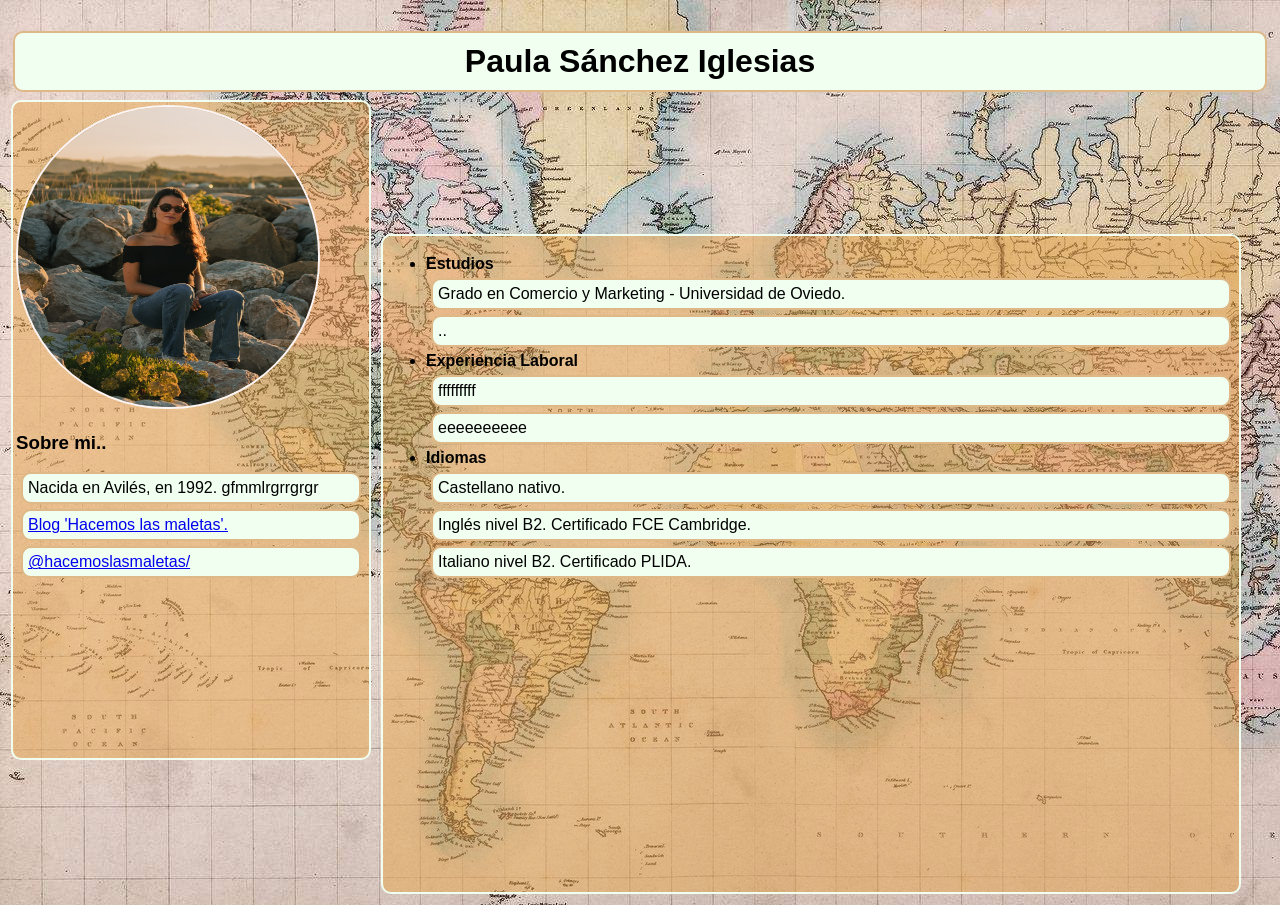
==== P1/index.html @ b9afec20 "." ====
<!DOCTYPE html>
<html lang="en">
<head>
    <link rel="stylesheet" href="styles.css">
    <meta charset="UTF-8">
    <meta http-equiv="X-UA-Compatible" content="IE=edge">
    <meta name="viewport" content="width=device-width, initial-scale=1.0">
    <title>CV </title> 
    <!-- CV de...... -->
</head>

<body>
    
<br>
<h1>Paula Sánchez Iglesias</h1>
<div class= "minicontainer">
    <img class="imagen" src="fotoPerfil.jpg" alt="Foto de perfil.">
    <h3>Sobre mi..</h3>
        <p>Nacida en Avilés, en 1992. gfmmlrgrrgrgr</p>
        <p><a href="https://hacemoslasmaletas.com/">Blog 'Hacemos las maletas'.</a></p>
        <p><a href="https://www.instagram.com/hacemoslasmaletas/">@hacemoslasmaletas/</a></p>    
</div>

<div class="container">
    <ul>
        <li><b>Estudios</b></li>
            <p>Grado en Comercio y Marketing - Universidad de Oviedo.</p>
            <p>..</p>
        <li><b>Experiencia Laboral</b></li>
            <p>fffffffff</p>
            <p>eeeeeeeeee</p>
        <li><b>Idiomas</b></li>
            <p>Castellano nativo.</p>
            <p>Inglés nivel B2. Certificado FCE Cambridge.</p>
            <p>Italiano nivel B2. Certificado PLIDA.</p>
    </ul>
</div>



</body>
</html>
---- P1/styles.css ----
html {
    background-image: url("fondo.jpg");
}

h1 {
    color: black;
    font-family: 'Gill Sans', 'Gill Sans MT', Calibri, 'Trebuchet MS', sans-serif;
    font-weight: bold;
    text-align: center;
    background-color: honeydew;
    border: 2px solid burlywood;
    border-radius: 10px;
    padding: 10px;      
    margin: 5px;

    
}

.container{
    display: inline-block;
    color: black;
    background-color:  rgba(233, 165, 77, 0.5);
    text-align: left;
    font-family: 'Gill Sans', 'Gill Sans MT', Calibri, 'Trebuchet MS', sans-serif;
    border-radius: 10px;
    border: 2px solid honeydew;
    height: 650px;
    width: 850px;
    padding: 3px;      
    margin: 3px;
}

.minicontainer{
    display: inline-block;
    background-color: rgba(233, 165, 77, 0.5);
    color: black;
    text-align: left;
    font-family: 'Gill Sans', 'Gill Sans MT', Calibri, 'Trebuchet MS', sans-serif;
    border-radius: 10px;
    border: 2px solid honeydew;
    height: 650px;
    width: 350px;
    padding: 3px;      
    margin: 3px;
}

.imagen{
    width:300px;
    height:300px;
    border-radius:150px;
    border:2px solid rgb(250, 244, 244);
}

p {
    border: 2px solid burlywood;
    border-radius: 10px;
    color: black;
    background-color: honeydew;
    font-family: 'Gill Sans', 'Gill Sans MT', Calibri, 'Trebuchet MS', sans-serif;
    padding: 5px;      
    margin: 5px;
}
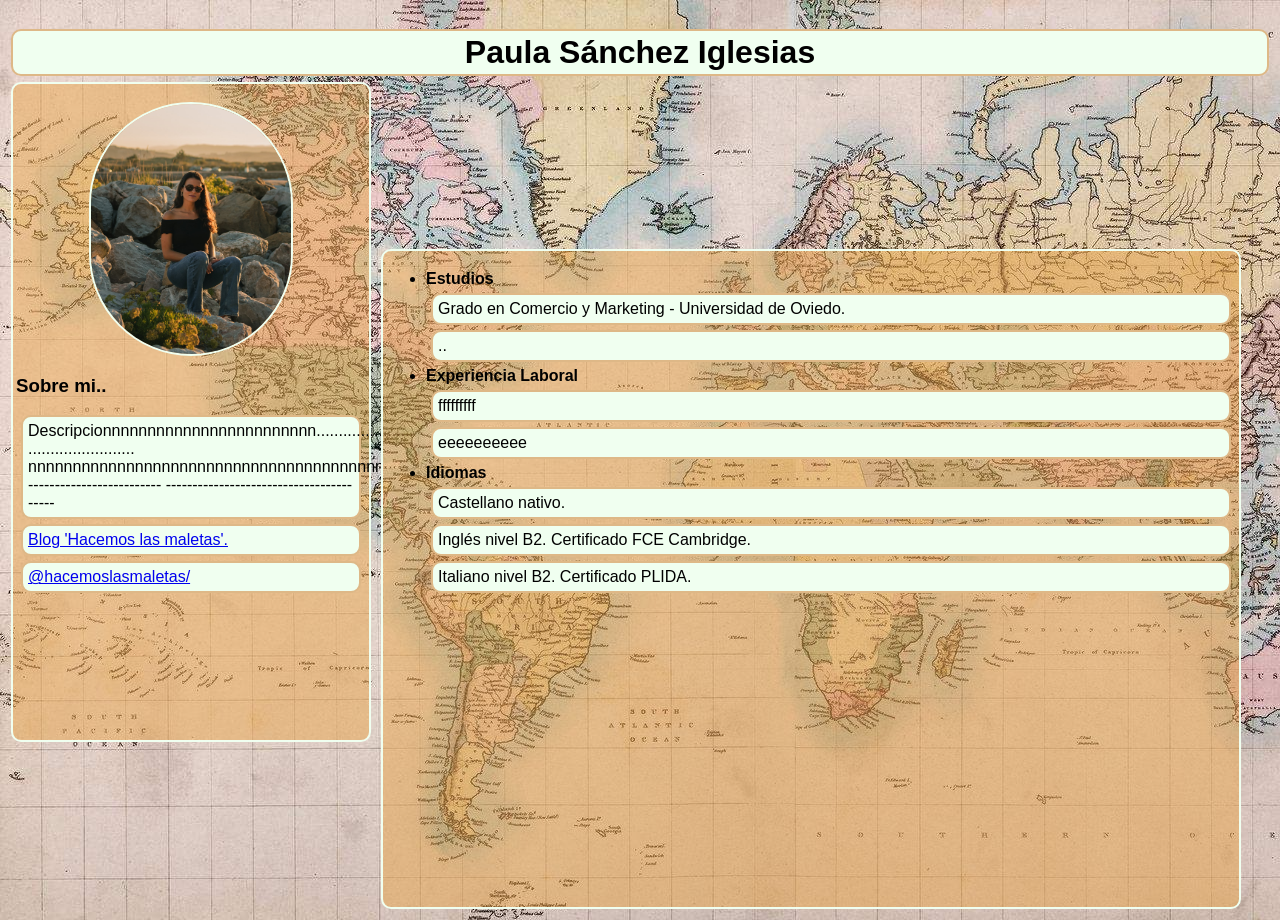
==== commit ec720d1b: "." ====
--- a/P1/index.html
+++ b/P1/index.html
@@ -16,7 +16,12 @@
 <div class= "minicontainer">
     <img class="imagen" src="fotoPerfil.jpg" alt="Foto de perfil.">
     <h3>Sobre mi..</h3>
-        <p>Nacida en Avilés, en 1992. gfmmlrgrrgrgr</p>
+        <p>Descripcionnnnnnnnnnnnnnnnnnnnnnnn......................
+            ........................
+            nnnnnnnnnnnnnnnnnnnnnnnnnnnnnnnnnnnnnnnn
+            -------------------------
+            ----------------------------------------
+        </p>
         <p><a href="https://hacemoslasmaletas.com/">Blog 'Hacemos las maletas'.</a></p>
         <p><a href="https://www.instagram.com/hacemoslasmaletas/">@hacemoslasmaletas/</a></p>    
 </div>
--- a/P1/styles.css
+++ b/P1/styles.css
@@ -10,11 +10,8 @@
     background-color: honeydew;
     border: 2px solid burlywood;
     border-radius: 10px;
-    padding: 10px;      
-    margin: 5px;
-
-    
-}
+    padding: 3px;      
+    margin: 3px;}
 
 .container{
     display: inline-block;
@@ -45,10 +42,14 @@
 }
 
 .imagen{
-    width:300px;
-    height:300px;
+    width:200px;
+    height:250px;
     border-radius:150px;
-    border:2px solid rgb(250, 244, 244);
+    border:2px solid honeydew;
+    display: block;
+    margin-top: 15px;
+    margin-left: auto;
+    margin-right: auto;
 }
 
 p {
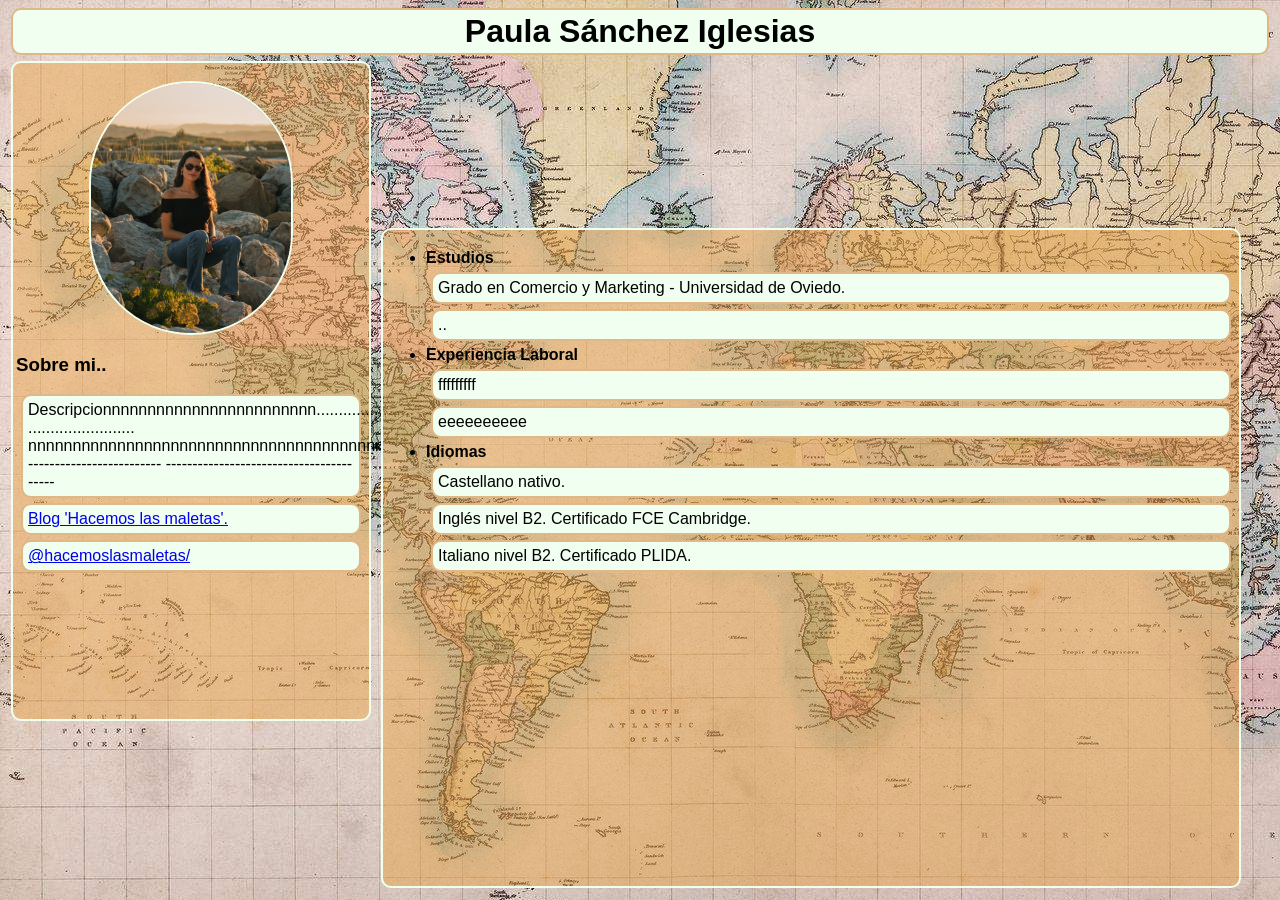
==== commit 2ee74bb5: "fallo" ====
--- a/P1/index.html
+++ b/P1/index.html
@@ -9,10 +9,10 @@
     <!-- CV de...... -->
 </head>
 
-<body>
-    
-<br>
+<body>    
+
 <h1>Paula Sánchez Iglesias</h1>
+
 <div class= "minicontainer">
     <img class="imagen" src="fotoPerfil.jpg" alt="Foto de perfil.">
     <h3>Sobre mi..</h3>
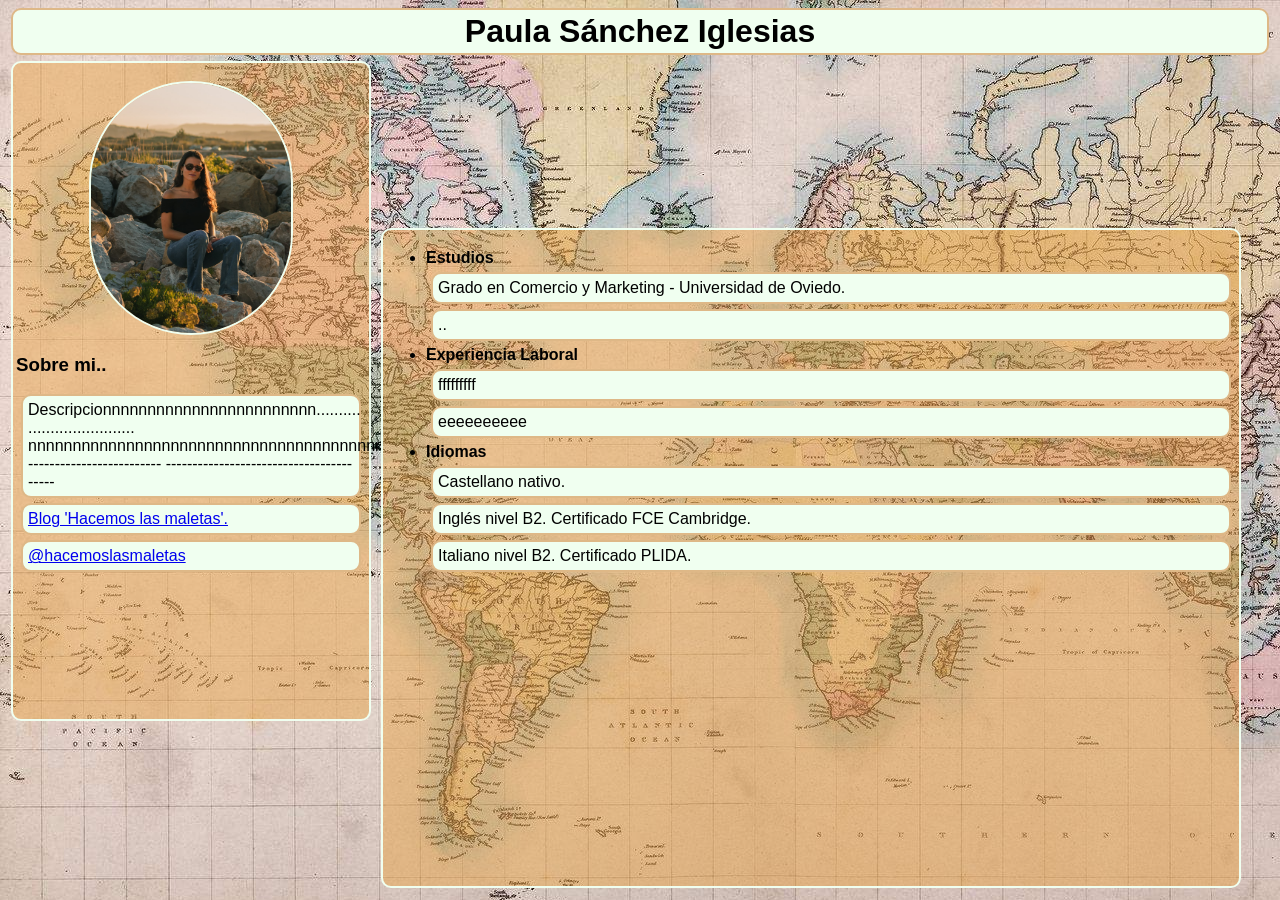
==== commit 5c386c2f: "-" ====
--- a/P1/index.html
+++ b/P1/index.html
@@ -16,14 +16,14 @@
 <div class= "minicontainer">
     <img class="imagen" src="fotoPerfil.jpg" alt="Foto de perfil.">
     <h3>Sobre mi..</h3>
-        <p>Descripcionnnnnnnnnnnnnnnnnnnnnnnn......................
+        <p>Descripcionnnnnnnnnnnnnnnnnnnnnnnn..........
             ........................
             nnnnnnnnnnnnnnnnnnnnnnnnnnnnnnnnnnnnnnnn
             -------------------------
             ----------------------------------------
         </p>
         <p><a href="https://hacemoslasmaletas.com/">Blog 'Hacemos las maletas'.</a></p>
-        <p><a href="https://www.instagram.com/hacemoslasmaletas/">@hacemoslasmaletas/</a></p>    
+        <p><a href="https://www.instagram.com/hacemoslasmaletas/">@hacemoslasmaletas</a></p>    
 </div>
 
 <div class="container">
@@ -41,7 +41,5 @@
     </ul>
 </div>
 
-
-
 </body>
 </html>
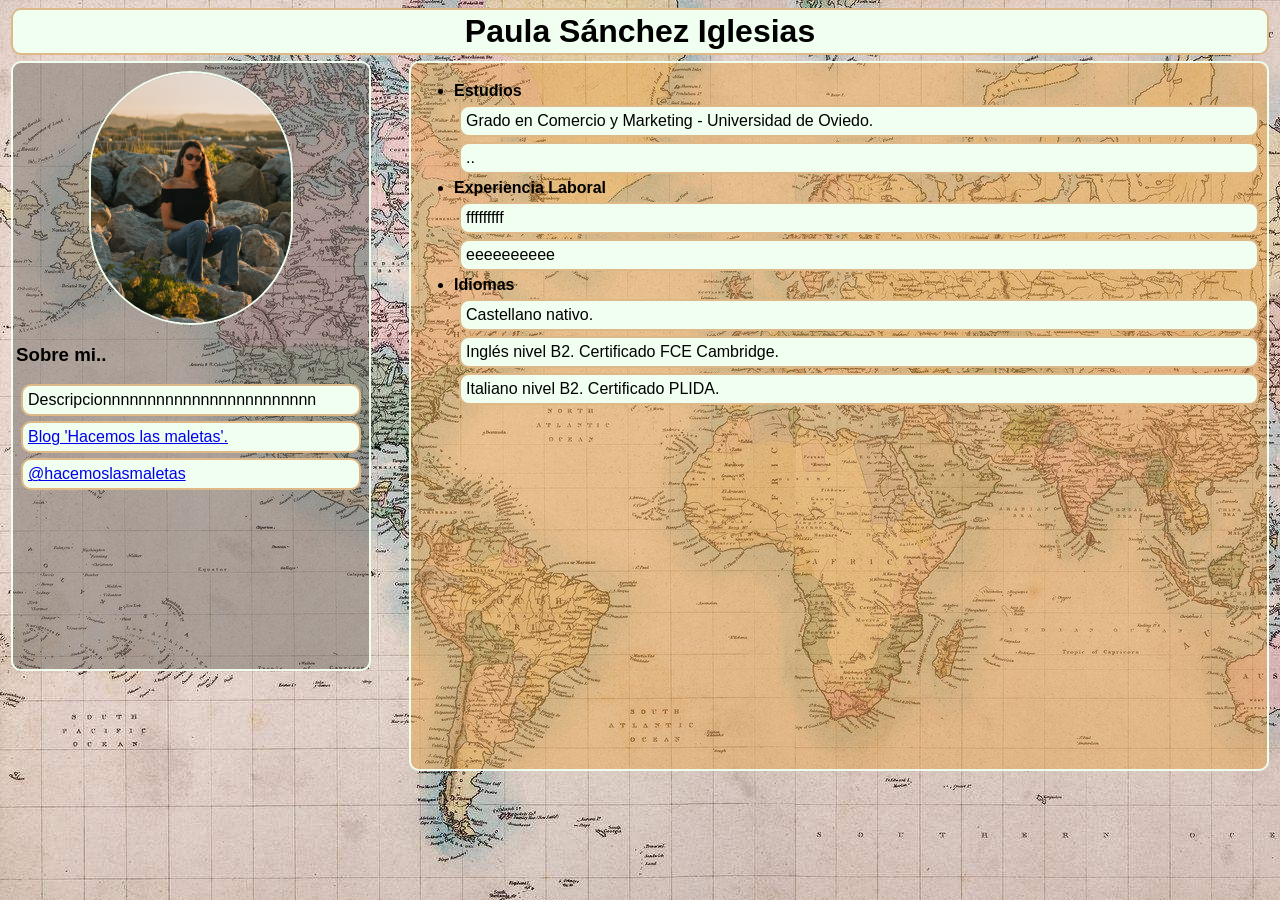
==== commit a4176428: "." ====
--- a/P1/index.html
+++ b/P1/index.html
@@ -14,20 +14,15 @@
 <h1>Paula Sánchez Iglesias</h1>
 
 <div class= "minicontainer">
-    <img class="imagen" src="fotoPerfil.jpg" alt="Foto de perfil.">
+    <img class="imagen" src="fotoPerfil.jpg" alt="Foto de perfil."> 
     <h3>Sobre mi..</h3>
-        <p>Descripcionnnnnnnnnnnnnnnnnnnnnnnn..........
-            ........................
-            nnnnnnnnnnnnnnnnnnnnnnnnnnnnnnnnnnnnnnnn
-            -------------------------
-            ----------------------------------------
-        </p>
+        <p>Descripcionnnnnnnnnnnnnnnnnnnnnnnn</p>
         <p><a href="https://hacemoslasmaletas.com/">Blog 'Hacemos las maletas'.</a></p>
         <p><a href="https://www.instagram.com/hacemoslasmaletas/">@hacemoslasmaletas</a></p>    
 </div>
 
 <div class="container">
-    <ul>
+       <ul>
         <li><b>Estudios</b></li>
             <p>Grado en Comercio y Marketing - Universidad de Oviedo.</p>
             <p>..</p>
--- a/P1/styles.css
+++ b/P1/styles.css
@@ -14,28 +14,28 @@
     margin: 3px;}
 
 .container{
-    display: inline-block;
+    float: right;
     color: black;
     background-color:  rgba(233, 165, 77, 0.5);
     text-align: left;
     font-family: 'Gill Sans', 'Gill Sans MT', Calibri, 'Trebuchet MS', sans-serif;
     border-radius: 10px;
     border: 2px solid honeydew;
-    height: 650px;
+    height: 700px;
     width: 850px;
     padding: 3px;      
     margin: 3px;
 }
 
 .minicontainer{
-    display: inline-block;
-    background-color: rgba(233, 165, 77, 0.5);
+    float: left;
+    background-color: rgba(112, 107, 100, 0.5);
     color: black;
     text-align: left;
     font-family: 'Gill Sans', 'Gill Sans MT', Calibri, 'Trebuchet MS', sans-serif;
     border-radius: 10px;
     border: 2px solid honeydew;
-    height: 650px;
+    height: 600px;
     width: 350px;
     padding: 3px;      
     margin: 3px;
@@ -47,7 +47,7 @@
     border-radius:150px;
     border:2px solid honeydew;
     display: block;
-    margin-top: 15px;
+    margin-top: 5px;
     margin-left: auto;
     margin-right: auto;
 }
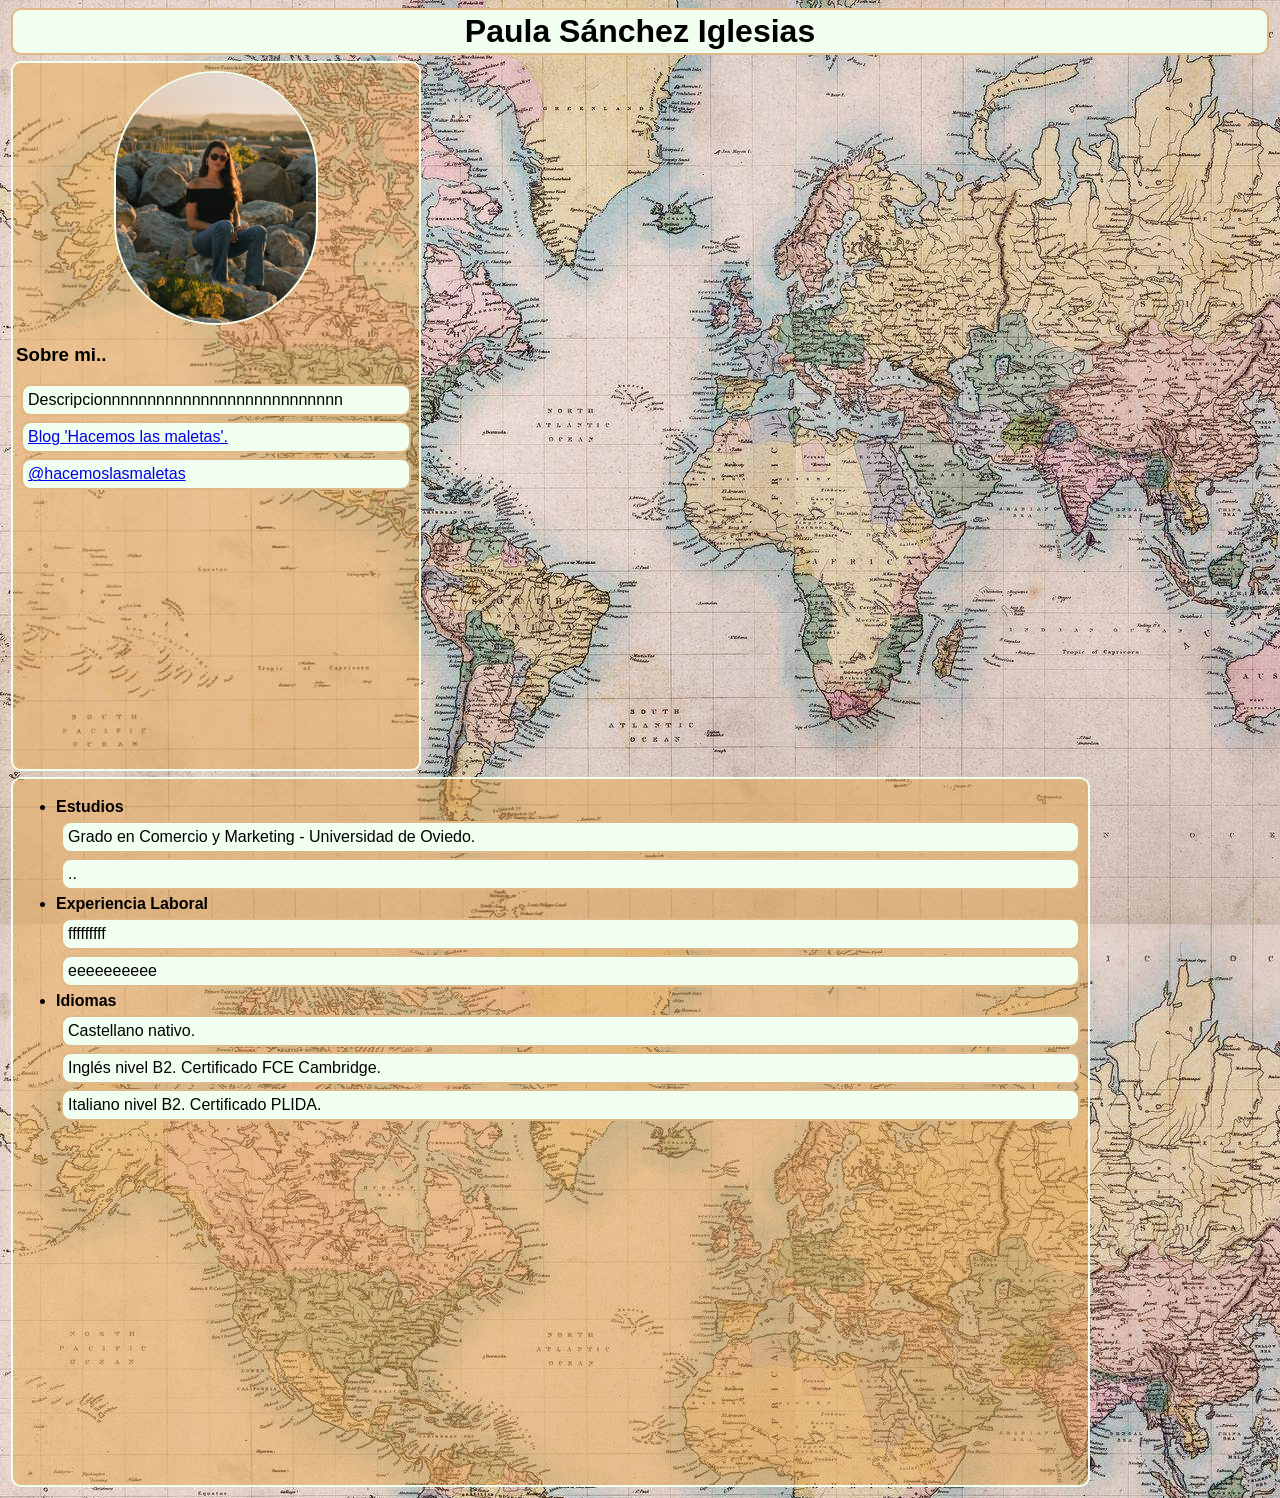
==== commit dd6a6569: "Bloques a la misma altura" ====
--- a/P1/index.html
+++ b/P1/index.html
@@ -16,7 +16,7 @@
 <div class= "minicontainer">
     <img class="imagen" src="fotoPerfil.jpg" alt="Foto de perfil."> 
     <h3>Sobre mi..</h3>
-        <p>Descripcionnnnnnnnnnnnnnnnnnnnnnnn</p>
+        <p>Descripcionnnnnnnnnnnnnnnnnnnnnnnnnnn</p>
         <p><a href="https://hacemoslasmaletas.com/">Blog 'Hacemos las maletas'.</a></p>
         <p><a href="https://www.instagram.com/hacemoslasmaletas/">@hacemoslasmaletas</a></p>    
 </div>
--- a/P1/styles.css
+++ b/P1/styles.css
@@ -14,7 +14,7 @@
     margin: 3px;}
 
 .container{
-    float: right;
+    display: inline-block;
     color: black;
     background-color:  rgba(233, 165, 77, 0.5);
     text-align: left;
@@ -22,21 +22,21 @@
     border-radius: 10px;
     border: 2px solid honeydew;
     height: 700px;
-    width: 850px;
+    width: 1069px;
     padding: 3px;      
     margin: 3px;
 }
 
 .minicontainer{
     float: left;
-    background-color: rgba(112, 107, 100, 0.5);
+    background-color: rgba(233, 165, 77, 0.5);
     color: black;
     text-align: left;
     font-family: 'Gill Sans', 'Gill Sans MT', Calibri, 'Trebuchet MS', sans-serif;
     border-radius: 10px;
     border: 2px solid honeydew;
-    height: 600px;
-    width: 350px;
+    height: 700px;
+    width: 400px;
     padding: 3px;      
     margin: 3px;
 }
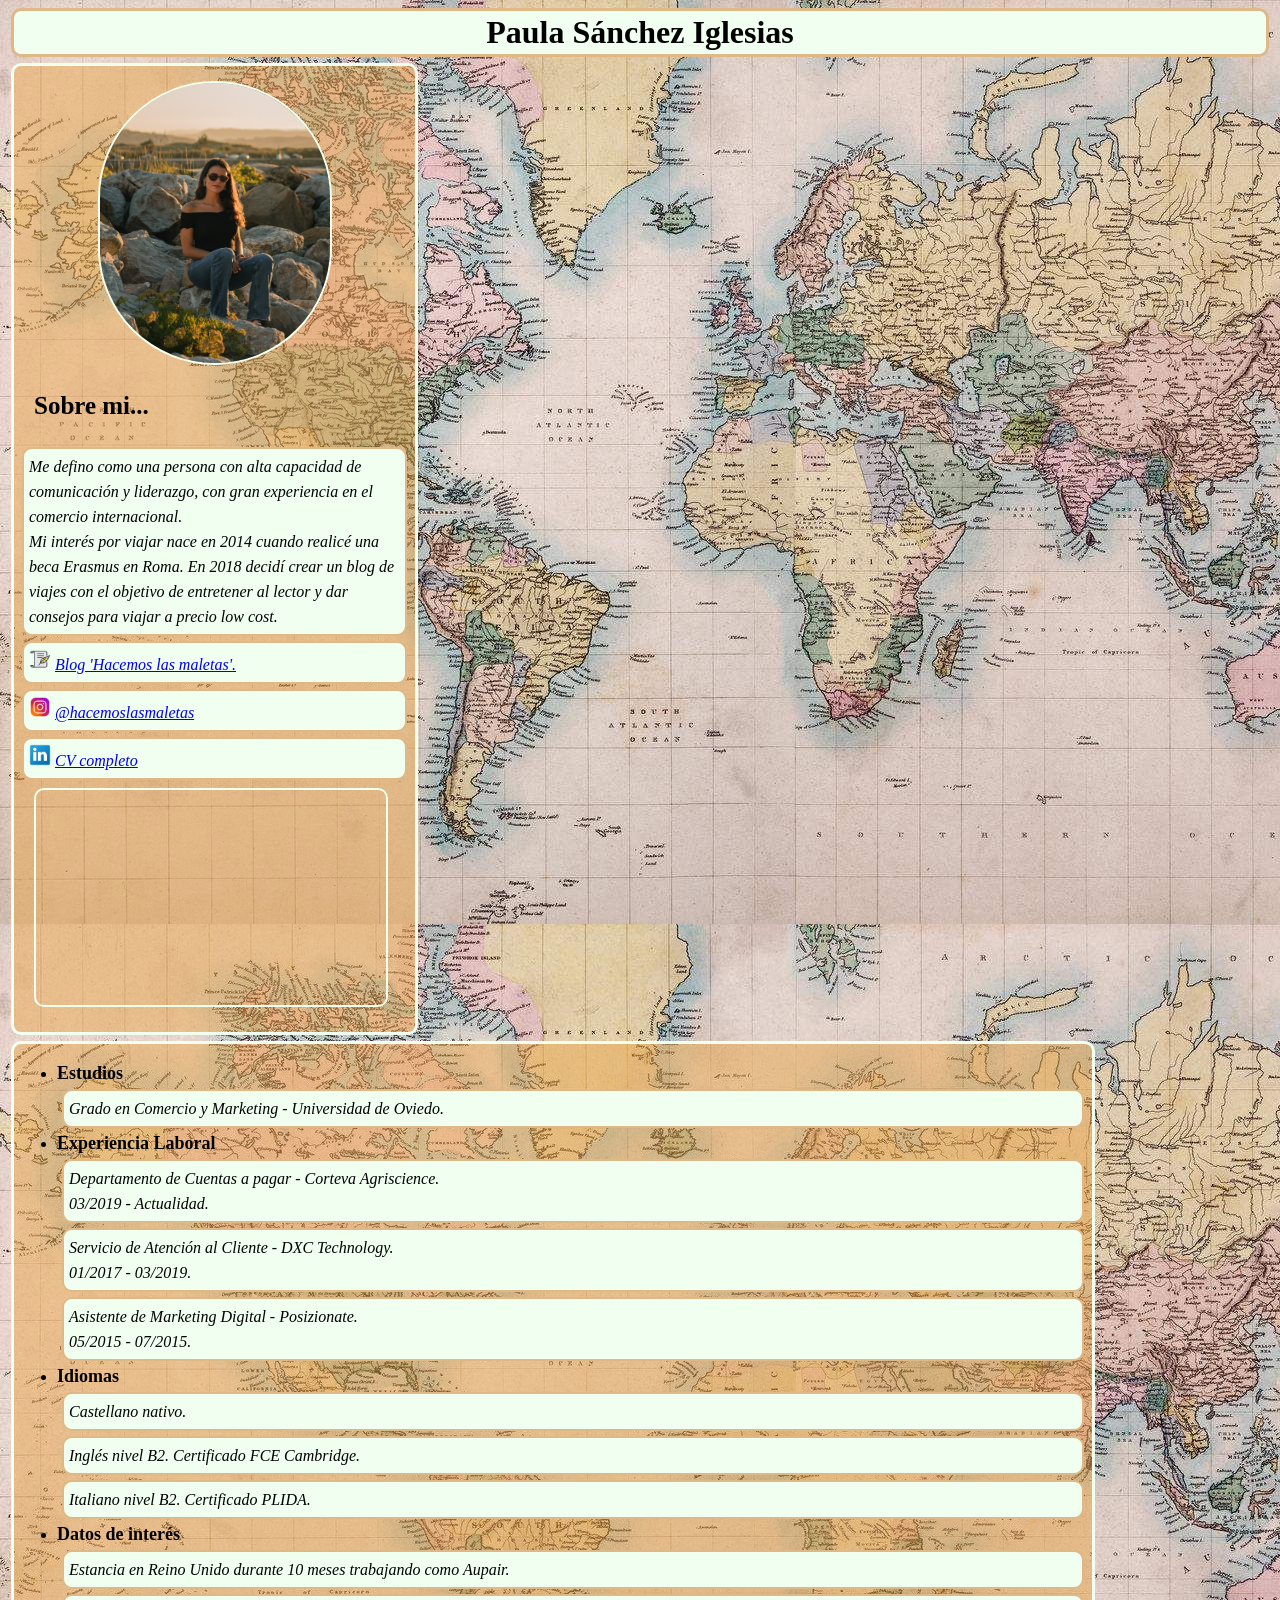
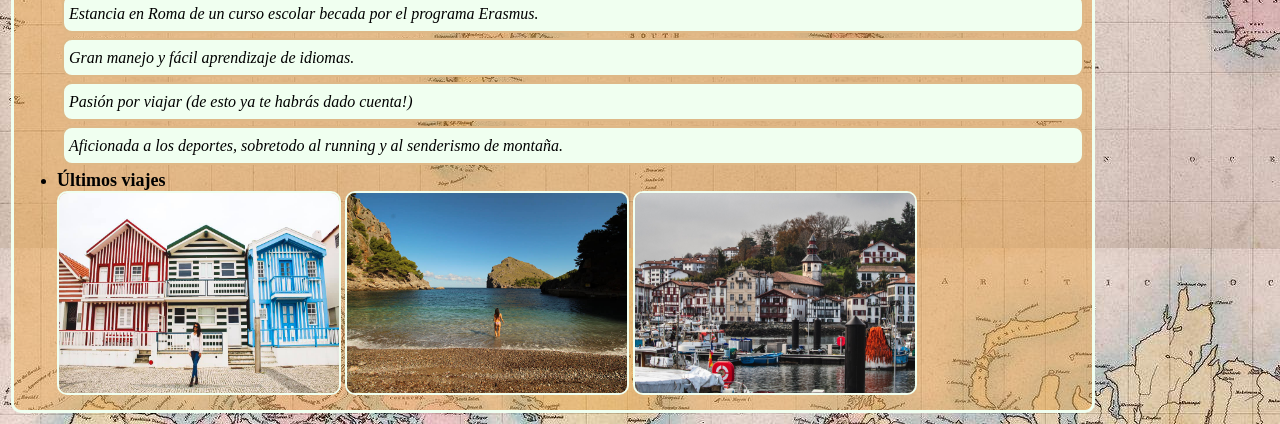
==== commit 6062bd56: "CV terminado" ====
--- a/P1/index.html
+++ b/P1/index.html
@@ -1,40 +1,58 @@
 <!DOCTYPE html>
 <html lang="en">
 <head>
-    <link rel="stylesheet" href="styles.css">
     <meta charset="UTF-8">
     <meta http-equiv="X-UA-Compatible" content="IE=edge">
     <meta name="viewport" content="width=device-width, initial-scale=1.0">
-    <title>CV </title> 
-    <!-- CV de...... -->
+    <title>CV</title> 
+    <link rel="stylesheet" href="styles.css">
 </head>
 
 <body>    
-
 <h1>Paula Sánchez Iglesias</h1>
-
-<div class= "minicontainer">
-    <img class="imagen" src="fotoPerfil.jpg" alt="Foto de perfil."> 
-    <h3>Sobre mi..</h3>
-        <p>Descripcionnnnnnnnnnnnnnnnnnnnnnnnnnn</p>
-        <p><a href="https://hacemoslasmaletas.com/">Blog 'Hacemos las maletas'.</a></p>
-        <p><a href="https://www.instagram.com/hacemoslasmaletas/">@hacemoslasmaletas</a></p>    
+<div class= "miniContainer">
+    <img class="perfil" src="fotoPerfil.jpg" alt="Imagen de perfil."> 
+    <h3>Sobre mi...</h3>
+        <p>Me defino como una persona con alta capacidad de comunicación y liderazgo, 
+            con gran experiencia en el comercio internacional.<br>
+            Mi interés por viajar nace en 2014 cuando realicé una beca Erasmus en Roma.
+            En 2018 decidí crear un blog de viajes con el objetivo de entretener al lector
+            y dar consejos para viajar a precio low cost.</p>
+        <!-- Enlaces con iconos correspondientes -->
+        <p><img src="blog.png" alt="Icono blog." width="22px">
+        <a href="https://hacemoslasmaletas.com/">  Blog 'Hacemos las maletas'.</a></p>
+        <p><img src="instagram.png" alt="Icono instagram." width="22px">
+        <a href="https://www.instagram.com/hacemoslasmaletas/">  @hacemoslasmaletas</a></p>
+        <p><img src="linkedin.png" alt="Icono Linkedin." width="22px">
+        <a href="https://www.linkedin.com/in/paula-s%C3%A1nchez-iglesias-a01729a2/">CV completo</a></p>
+        <!-- Video añadido de Youtube -->
+        <iframe class="video" src="https://www.youtube.com/embed/SdIbYkJzJj4"></iframe>
 </div>
 
 <div class="container">
        <ul>
+        <!-- Lista con datos del CV. Imágenes al final. -->
         <li><b>Estudios</b></li>
             <p>Grado en Comercio y Marketing - Universidad de Oviedo.</p>
-            <p>..</p>
         <li><b>Experiencia Laboral</b></li>
-            <p>fffffffff</p>
-            <p>eeeeeeeeee</p>
+            <p>Departamento de Cuentas a pagar - Corteva Agriscience.<br>03/2019 - Actualidad.</p>
+            <p>Servicio de Atención al Cliente - DXC Technology.<br>01/2017 - 03/2019.</p>
+            <p>Asistente de Marketing Digital - Posizionate.<br>05/2015 - 07/2015.</p>
         <li><b>Idiomas</b></li>
             <p>Castellano nativo.</p>
             <p>Inglés nivel B2. Certificado FCE Cambridge.</p>
             <p>Italiano nivel B2. Certificado PLIDA.</p>
+        <li><b>Datos de interés</b></li>
+            <p>Estancia en Reino Unido durante 10 meses trabajando como Aupair.</p>
+            <p>Estancia en Roma de un curso escolar becada por el programa Erasmus.</p>
+            <p>Gran manejo y fácil aprendizaje de idiomas.</p>
+            <p>Pasión por viajar (de esto ya te habrás dado cuenta!)</p>
+            <p>Aficionada a los deportes, sobretodo al running y al senderismo de montaña.</p>
+        <li><b>Últimos viajes</b></li>
+            <img class="viajes" src="portugal.jpg" alt="Imagen en Costa Nova.">
+            <img class="viajes" src="mallorca.jpg" alt="Imagen en Mallorca.">
+            <img class="viajes" src="paisVasco.jpg" alt="Imagen en el Pais Vasco.">
     </ul>
 </div>
-
 </body>
 </html>
--- a/P1/styles.css
+++ b/P1/styles.css
@@ -1,63 +1,87 @@
-html {
+body {      /* Tipo y color de la fuente para toda la web. */
     background-image: url("fondo.jpg");
+    font-family: 'Gill Sans MT';
+    color: black;
 }
 
-h1 {
-    color: black;
-    font-family: 'Gill Sans', 'Gill Sans MT', Calibri, 'Trebuchet MS', sans-serif;
-    font-weight: bold;
+h1 {        /* Título principal */
+    font-weight: bolder;
     text-align: center;
     background-color: honeydew;
-    border: 2px solid burlywood;
+    border: 3px solid burlywood;
     border-radius: 10px;
-    padding: 3px;      
-    margin: 3px;}
-
-.container{
-    display: inline-block;
-    color: black;
-    background-color:  rgba(233, 165, 77, 0.5);
-    text-align: left;
-    font-family: 'Gill Sans', 'Gill Sans MT', Calibri, 'Trebuchet MS', sans-serif;
-    border-radius: 10px;
-    border: 2px solid honeydew;
-    height: 700px;
-    width: 1069px;
     padding: 3px;      
     margin: 3px;
 }
 
-.minicontainer{
-    float: left;
-    background-color: rgba(233, 165, 77, 0.5);
-    color: black;
-    text-align: left;
-    font-family: 'Gill Sans', 'Gill Sans MT', Calibri, 'Trebuchet MS', sans-serif;
-    border-radius: 10px;
-    border: 2px solid honeydew;
-    height: 700px;
-    width: 400px;
-    padding: 3px;      
-    margin: 3px;
-}
-
-.imagen{
-    width:200px;
-    height:250px;
-    border-radius:150px;
-    border:2px solid honeydew;
-    display: block;
-    margin-top: 5px;
-    margin-left: auto;
-    margin-right: auto;
+h3 {        /* Sobre mi.. */
+    font-weight: bolder;
+    font-size: 25px;
+    margin-left: 15px;
+    padding: 2px;
 }
 
 p {
     border: 2px solid burlywood;
     border-radius: 10px;
-    color: black;
     background-color: honeydew;
-    font-family: 'Gill Sans', 'Gill Sans MT', Calibri, 'Trebuchet MS', sans-serif;
     padding: 5px;      
     margin: 5px;
+    font-style: italic;         /* Párrafos! en cursiva */
+    line-height: 25px;          /* Espacio entre líneas */
+}
+
+b {     /* Aumento la fuente de los títulos de la lista */
+    font-size: 18px;
+}
+
+.container{
+    display: inline-block;
+    background-color:  rgba(233, 165, 77, 0.5);
+    text-align: left;
+    border-radius: 10px;
+    border: 3px solid honeydew;
+    height: 960px;
+    width: 1072px;
+    padding: 3px;      
+    margin: 3px;
+}
+
+.miniContainer{
+    float: left;
+    background-color: rgba(233, 165, 77, 0.5);
+    text-align: left;
+    border-radius: 10px;
+    border: 3px solid honeydew;
+    height: 960px;
+    width: 395px;
+    padding: 3px;      
+    margin: 3px;
+}
+
+.perfil {        /* Clase foto de perfil */
+    width: 230px;
+    height: 280px;
+    border-radius: 150px;
+    border: 2px solid honeydew;
+    display: block;
+    margin-top: 12px;
+    margin-left: auto;
+    margin-right: auto;
+}
+
+.video {        /* Clase vídeo Youtube */
+    width: 350px;
+    height: 215px;
+    margin-top: 3px;
+    margin-left: 17px;
+    border: 2px solid honeydew;
+    border-radius: 10px;
+}
+
+.viajes {        /* Clase imagenes de viajes. */
+    width: 280px;
+    height: 200px;
+    border: 2px solid honeydew;
+    border-radius: 10px;
 }
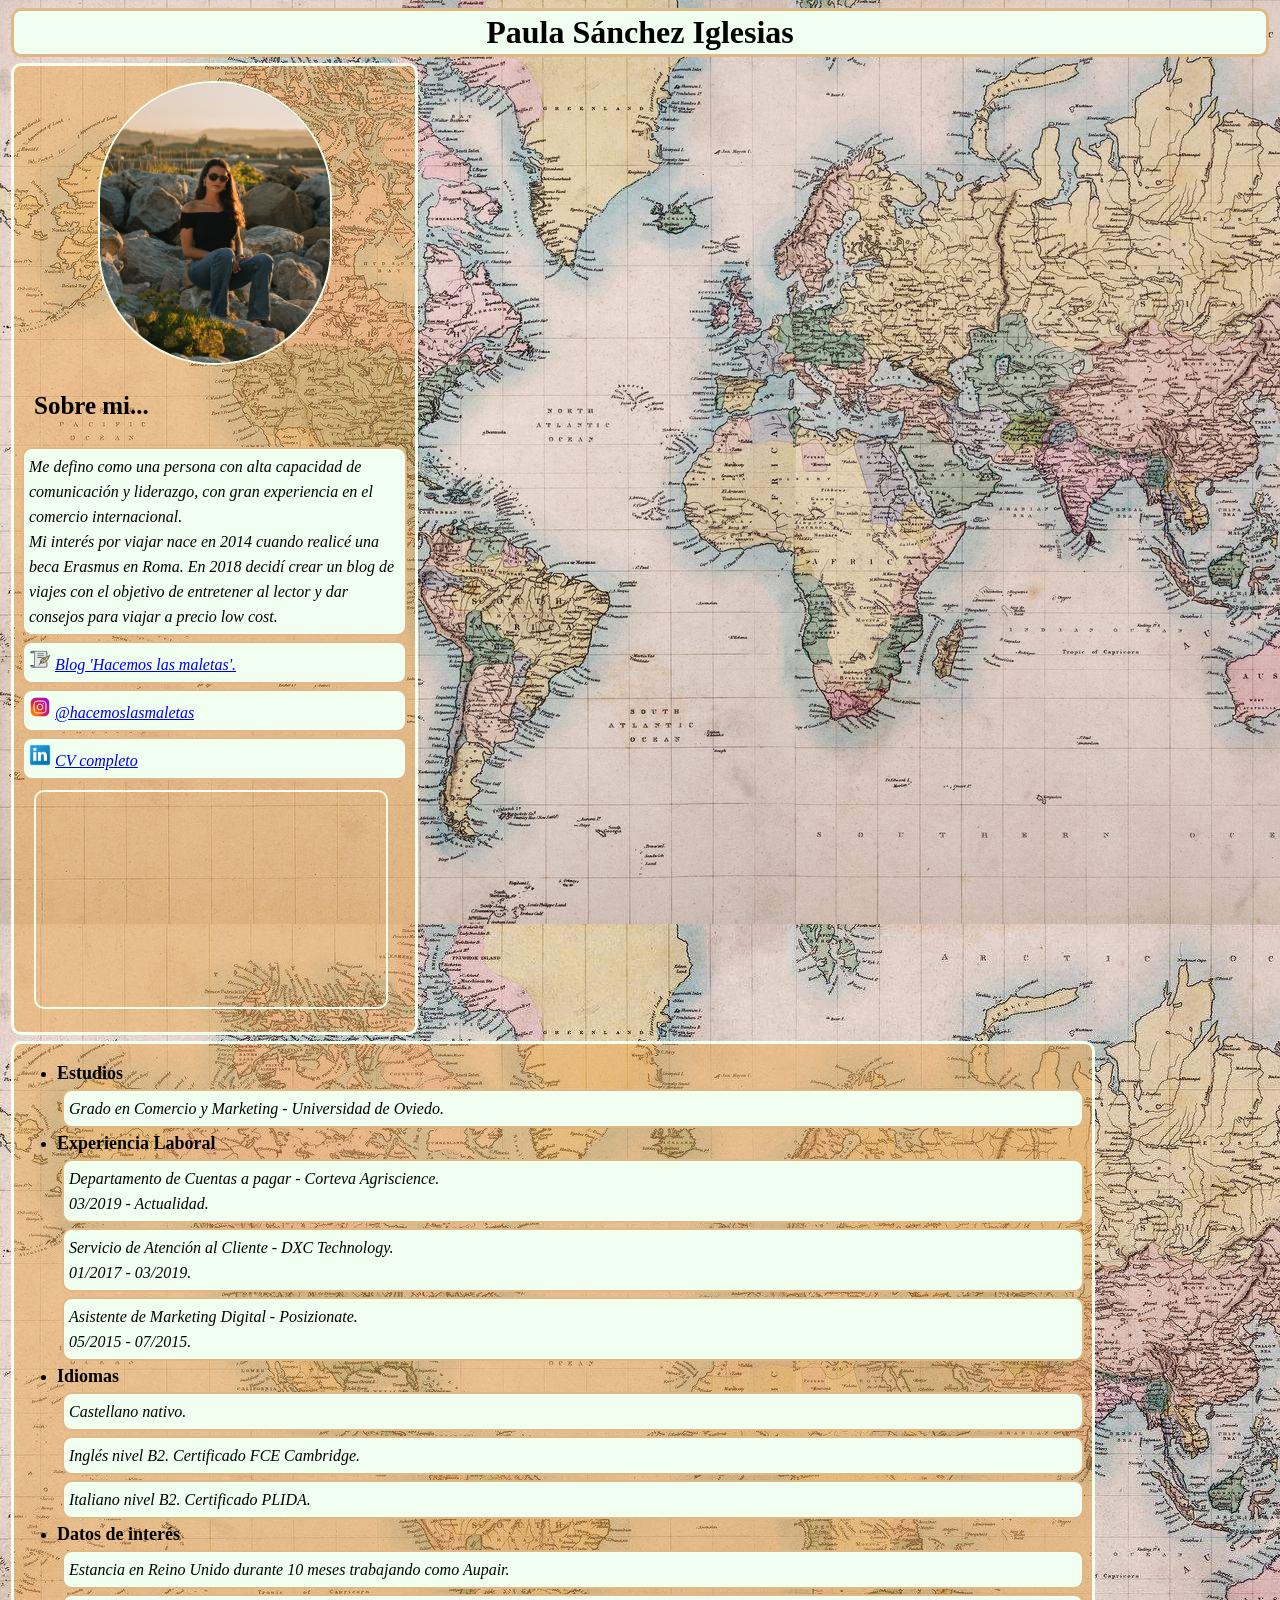
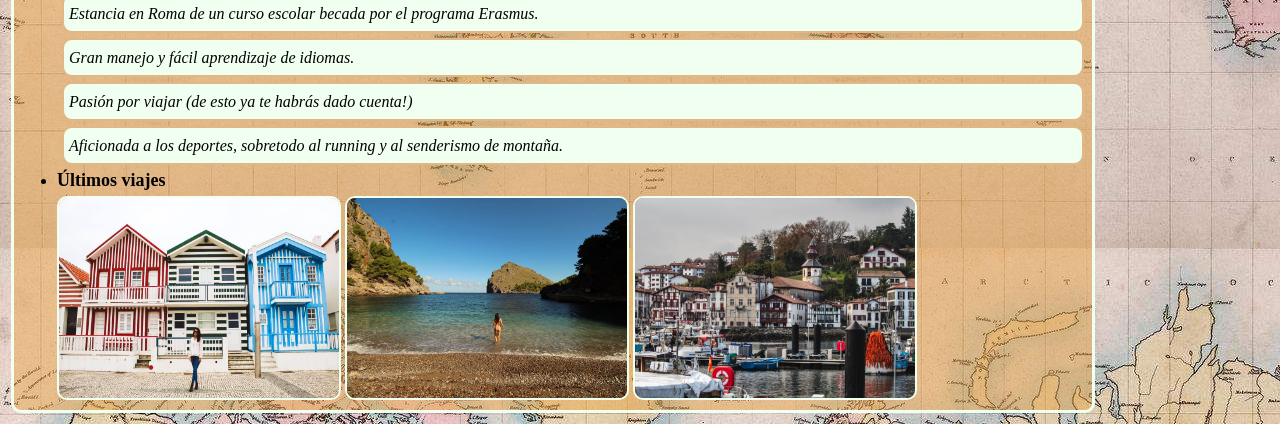
==== commit 0ee1ce0c: "CV definitivo" ====
--- a/P1/index.html
+++ b/P1/index.html
@@ -5,7 +5,7 @@
     <meta http-equiv="X-UA-Compatible" content="IE=edge">
     <meta name="viewport" content="width=device-width, initial-scale=1.0">
     <title>CV</title> 
-    <link rel="stylesheet" href="styles.css">
+    <link rel="stylesheet" href="style.css">
 </head>
 
 <body>    
--- a/P1/style.css
+++ b/P1/style.css
@@ -0,0 +1,88 @@
+body {      /* Tipo y color de la fuente para toda la web. */
+    background-image: url("fondo.jpg");
+    font-family: 'Gill Sans MT';
+    color: black;
+}
+
+h1 {        /* Título principal */
+    font-weight: bolder;
+    text-align: center;
+    background-color: honeydew;
+    border: 3px solid burlywood;
+    border-radius: 10px;
+    padding: 3px;      
+    margin: 3px;
+}
+
+h3 {        /* Sobre mi.. */
+    font-weight: bolder;
+    font-size: 25px;
+    margin-left: 15px;
+    padding: 2px;
+}
+
+p {
+    border: 2px solid burlywood;
+    border-radius: 10px;
+    background-color: honeydew;
+    padding: 5px;      
+    margin: 5px;
+    font-style: italic;         /* Párrafos! en cursiva */
+    line-height: 25px;          /* Espacio entre líneas */
+}
+
+b {     /* Aumento la fuente de los títulos de la lista */
+    font-size: 18px;
+}
+
+.container{
+    display: inline-block;
+    background-color:  rgba(233, 165, 77, 0.5);
+    text-align: left;
+    border-radius: 10px;
+    border: 3px solid honeydew;
+    height: 960px;
+    width: 1072px;
+    padding: 3px;      
+    margin: 3px;
+}
+
+.miniContainer{
+    float: left;
+    background-color: rgba(233, 165, 77, 0.5);
+    text-align: left;
+    border-radius: 10px;
+    border: 3px solid honeydew;
+    height: 960px;
+    width: 395px;
+    padding: 3px;      
+    margin: 3px;
+}
+
+.perfil {        /* Clase foto de perfil */
+    width: 230px;
+    height: 280px;
+    border-radius: 150px;
+    border: 2px solid honeydew;
+    display: block;
+    margin-top: 12px;
+    margin-left: auto;
+    margin-right: auto;
+}
+
+.video {        /* Clase vídeo Youtube */
+    width: 350px;
+    height: 215px;
+    margin-top: 5px;
+    margin-left: 17px;
+    border: 2px solid honeydew;
+    border-radius: 10px;
+}
+
+.viajes {        /* Clase imagenes de viajes. */
+    margin-top: 5px;
+    width: 280px;
+    height: 200px;
+    border: 2px solid honeydew;
+    border-radius: 10px;
+}
